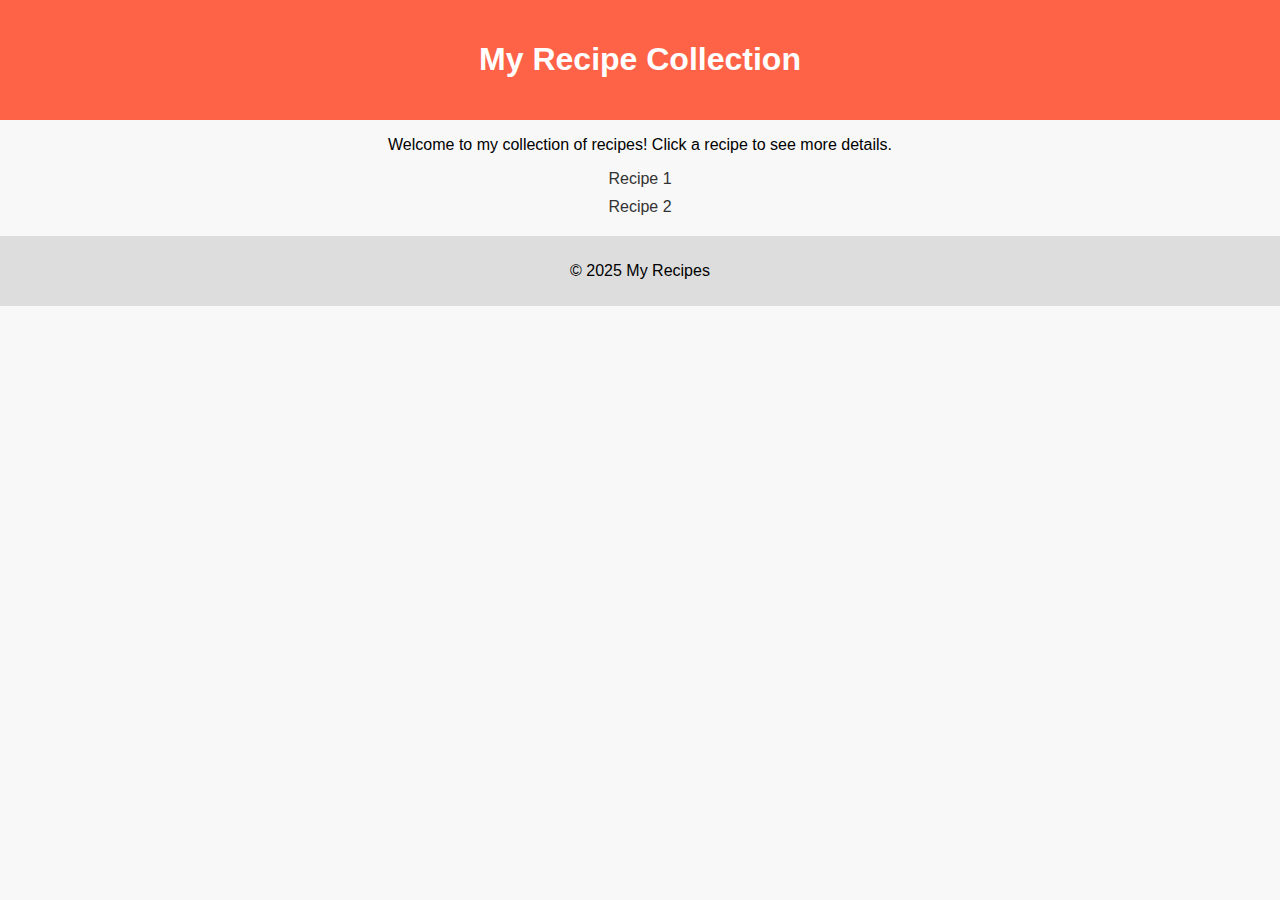
==== index.html @ bc5deab4 "inital setup" ====
<!DOCTYPE html>
<html lang="en">

<head>
    <meta charset="UTF-8">
    <meta name="viewport" content="width=device-width, initial-scale=1.0">
    <title>My Recipes</title>
    <link rel="stylesheet" href="style.css">
</head>

<body>
    <header>
        <h1>My Recipe Collection</h1>
    </header>
    <main>
        <p>Welcome to my collection of recipes! Click a recipe to see more details.</p>
        <ul>
            <li><a href="recipes/recipe1.html">Recipe 1</a></li>
            <li><a href="recipes/recipe2.html">Recipe 2</a></li>
        </ul>
    </main>
    <footer>
        <p>© 2025 My Recipes</p>
    </footer>
</body>

</html>
---- style.css ----
body {
    font-family: Arial, sans-serif;
    text-align: center;
    background-color: #f8f8f8;
    margin: 0;
    padding: 0;
}

header {
    background-color: #ff6347;
    color: white;
    padding: 20px;
}

ul {
    list-style-type: none;
    padding: 0;
}

li {
    margin: 10px 0;
}

a {
    text-decoration: none;
    color: #333;
}

footer {
    margin-top: 20px;
    padding: 10px;
    background: #ddd;
}
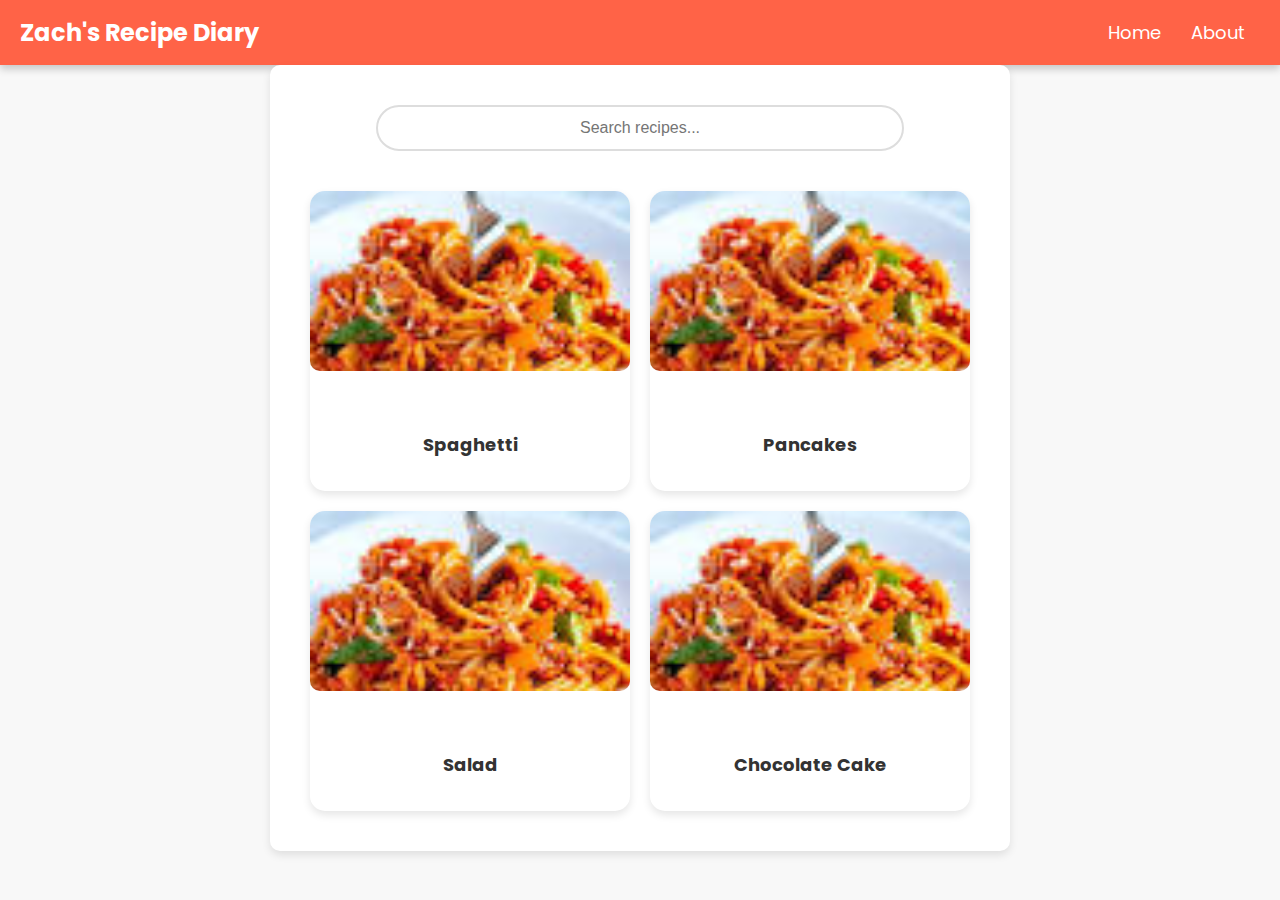
==== commit 43389f21: "chnages" ====
--- a/index.html
+++ b/index.html
@@ -6,22 +6,46 @@
     <meta name="viewport" content="width=device-width, initial-scale=1.0">
     <title>My Recipes</title>
     <link rel="stylesheet" href="style.css">
+    <link href="https://fonts.googleapis.com/css2?family=Poppins:wght@300;400;600&display=swap" rel="stylesheet">
 </head>
 
 <body>
-    <header>
-        <h1>My Recipe Collection</h1>
-    </header>
+    <nav>
+        <div class="logo">Zach's Recipe Diary</div>
+        <ul>
+            <li><a href="index.html">Home</a></li>
+            <li><a href="about.html">About</a></li>
+        </ul>
+    </nav>
+
     <main>
-        <p>Welcome to my collection of recipes! Click a recipe to see more details.</p>
-        <ul>
-            <li><a href="recipes/recipe1.html">Recipe 1</a></li>
-            <li><a href="recipes/recipe2.html">Recipe 2</a></li>
-        </ul>
+        <input type="text" id="searchBar" placeholder="Search recipes..." onkeyup="searchRecipes()">
+        <div id="recipeGrid">
+            <script>
+                // Fetch the recipes.json file
+                fetch('recipes.json')
+                    .then(response => response.json())
+                    .then(data => {
+                        const recipeGrid = document.getElementById('recipeGrid');
+                        data.recipes.forEach(recipe => {
+                            const recipeElement = document.createElement('a');
+                            recipeElement.classList.add('recipe-item');
+                            recipeElement.setAttribute('href', `recipes/${recipe.name.toLowerCase().replace(/\s+/g, '-')}.html`);
+
+                            recipeElement.innerHTML = `
+                                    <img src="${recipe.image}" alt="${recipe.name}">
+                                    <p>${recipe.name}</p>
+                                `;
+
+                            recipeGrid.appendChild(recipeElement);
+                        });
+                    })
+                    .catch(error => console.error('Error loading image data:', error));
+            </script>
+        </div>
     </main>
-    <footer>
-        <p>© 2025 My Recipes</p>
-    </footer>
+
+    <script src="script.js"></script>
 </body>
 
 </html>--- a/style.css
+++ b/style.css
@@ -1,33 +1,186 @@
+/* General Styles */
 body {
-    font-family: Arial, sans-serif;
-    text-align: center;
-    background-color: #f8f8f8;
+    font-family: 'Poppins', sans-serif;
     margin: 0;
     padding: 0;
+    background: #f8f8f8;
+    color: #333;
+    text-align: center;
 }
 
+/* Header Styling */
 header {
-    background-color: #ff6347;
+    background: #ff6347;
+    /* Tomato color */
     color: white;
     padding: 20px;
+    font-size: 24px;
+    font-weight: bold;
+    text-transform: uppercase;
+    letter-spacing: 2px;
+    box-shadow: 0 4px 8px rgba(0, 0, 0, 0.2);
 }
 
-ul {
-    list-style-type: none;
-    padding: 0;
+/* Search Bar */
+#searchBar {
+    width: 80%;
+    max-width: 500px;
+    padding: 12px;
+    margin: 20px auto;
+    display: block;
+    font-size: 16px;
+    border: 2px solid #ddd;
+    border-radius: 25px;
+    text-align: center;
+    outline: none;
+    transition: 0.3s;
 }
 
-li {
-    margin: 10px 0;
+#searchBar:focus {
+    border-color: #ff6347;
+    box-shadow: 0 0 10px rgba(255, 99, 71, 0.5);
 }
 
-a {
+/* Recipe Grid */
+#recipeGrid {
+    display: grid;
+    grid-template-columns: repeat(auto-fit, minmax(250px, 1fr));
+    gap: 20px;
+    padding: 20px;
+    max-width: 1000px;
+    margin: auto;
+}
+
+/* Recipe Cards */
+.recipe-item {
+    background: white;
+    border-radius: 15px;
+    overflow: hidden;
+    box-shadow: 0 4px 8px rgba(0, 0, 0, 0.1);
+    transition: transform 0.3s ease-in-out, box-shadow 0.3s ease-in-out;
     text-decoration: none;
+    color: inherit;
+}
+
+.recipe-item:hover {
+    transform: scale(1.05);
+    box-shadow: 0 10px 20px rgba(0, 0, 0, 0.15);
+}
+
+.recipe-item img {
+    width: 100%;
+    height: 180px;
+    object-fit: cover;
+}
+
+.recipe-item p {
+    padding: 15px;
+    font-size: 18px;
+    font-weight: bold;
+}
+
+/* Back Link */
+.back-link {
+    display: inline-block;
+    margin: 20px;
+    padding: 10px 15px;
+    font-size: 16px;
+    color: white;
+    background: #ff6347;
+    border-radius: 5px;
+    text-decoration: none;
+    transition: background 0.3s;
+}
+
+.back-link:hover {
+    background: #e04e3c;
+}
+
+/* Recipe Page Styling */
+main {
+    max-width: 700px;
+    margin: auto;
+    background: white;
+    padding: 20px;
+    border-radius: 10px;
+    box-shadow: 0 4px 8px rgba(0, 0, 0, 0.1);
+}
+
+main img {
+    width: 100%;
+    border-radius: 10px;
+    margin-bottom: 20px;
+}
+
+h2 {
+    color: #ff6347;
+    border-bottom: 2px solid #ff6347;
+    padding-bottom: 5px;
+    display: inline-block;
+}
+
+/* Responsive */
+@media (max-width: 768px) {
+    #searchBar {
+        width: 90%;
+    }
+
+    #recipeGrid {
+        grid-template-columns: repeat(auto-fit, minmax(180px, 1fr));
+    }
+}
+
+/* Navigation Bar */
+nav {
+    background: #ff6347;
+    display: flex;
+    justify-content: space-between;
+    align-items: center;
+    padding: 15px 20px;
+    box-shadow: 0 4px 8px rgba(0, 0, 0, 0.2);
+}
+
+nav .logo {
+    font-size: 24px;
+    font-weight: bold;
+    color: white;
+}
+
+nav ul {
+    list-style: none;
+    margin: 0;
+    padding: 0;
+    display: flex;
+}
+
+nav ul li {
+    margin: 0 15px;
+}
+
+nav ul li a {
+    text-decoration: none;
+    color: white;
+    font-size: 18px;
+    transition: color 0.3s;
+}
+
+nav ul li a:hover {
     color: #333;
 }
 
-footer {
-    margin-top: 20px;
-    padding: 10px;
-    background: #ddd;
-}
+/* Responsive Navbar */
+@media (max-width: 768px) {
+    nav {
+        flex-direction: column;
+        text-align: center;
+    }
+
+    nav ul {
+        flex-direction: column;
+        padding-top: 10px;
+    }
+
+    nav ul li {
+        margin: 5px 0;
+    }
+}